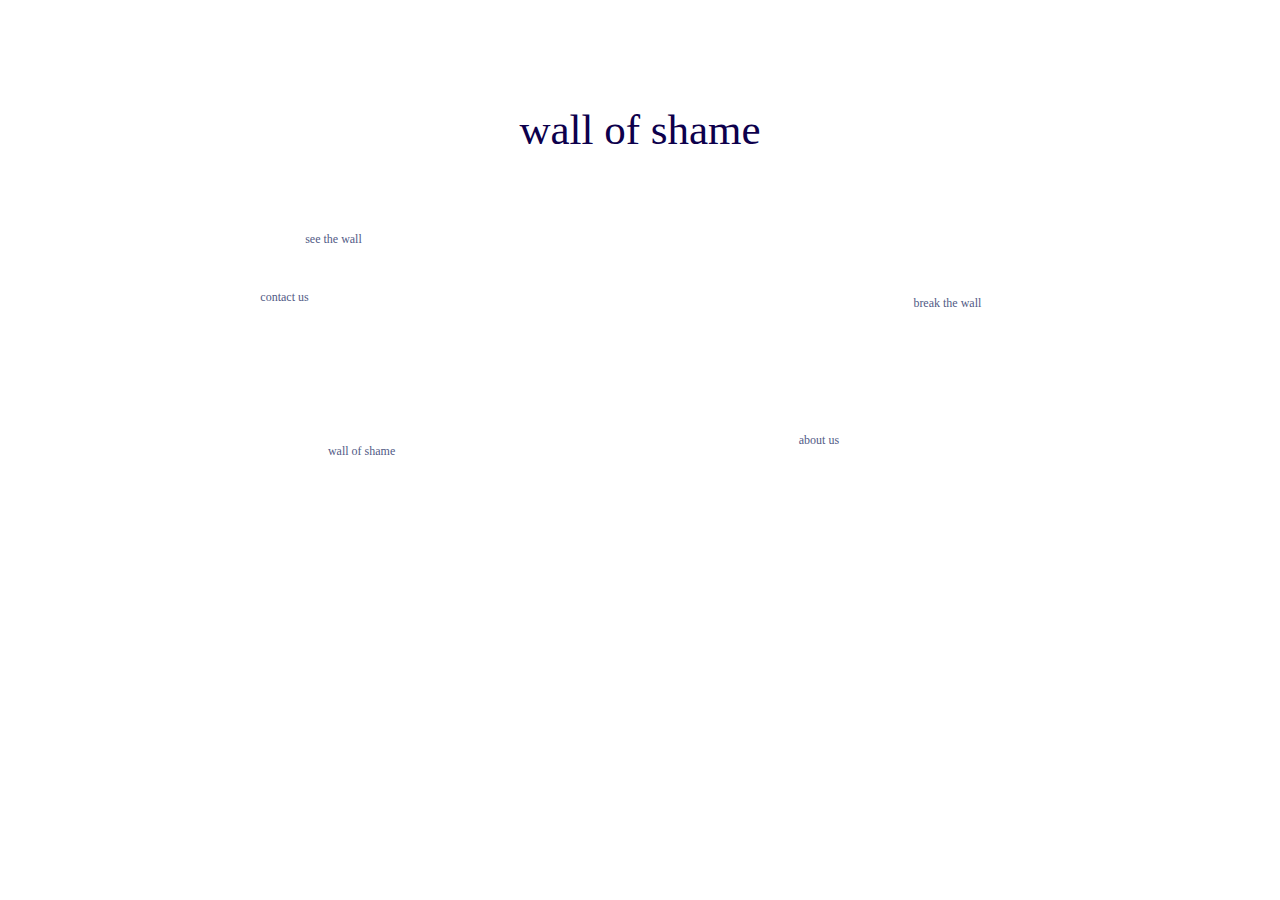
==== app/index.html @ 922c6d22 "updates.." ====
<!DOCTYPE html>
<html>
<head>
    <meta charset="utf-8">
    <meta name="viewport" content="width=device-width,initial-scale=1">
    <link rel="stylesheet" href="./src/css/style.css">
    <link rel="stylesheet" href="./src/css/bootstrap.min.css">
    <script src="https://ajax.googleapis.com/ajax/libs/jquery/3.1.1/jquery.min.js"></script>
    <title>Home Page</title>
</head>

<body class="background">
  <div id="container">
    <div class="page-header">
        <h1>wall of <span>shame</span></h1>
    </div>
    <div id="button" class="SeeTheWall"><div class="see"><span>see the</span> wall</div></div>
    <div id="button" class="contactUs"><div class="contact"><span>contact</span> us</div></div>
    <div id="button" class="wallOfshame"><div class="wall"><span>wall of</span> shame</div></div>
    <div id="button" class="aboutUs"><div class="about"><span>about</span> us</div></div>
    <div id="button" class="breakTheWall"><div class="break"><span>break the</span> wall</div></div>
    <div class="logo"></div>
  </div>
  <script>
        $(document).ready(function() {
      
          $.ajax({
              type: "GET",
              url: "http://nashim.herokuapp.com/getPlotCSV",
              dataType: "text",
              success: function(data) {console.log(data);   }
           });
      });

      function processData(allText) {
          var record_num = 7;  // or however many elements there are in each row
          var allTextLines = allText.split(/\r\n|\n/);
          var entries = allTextLines[0].split(',');
          var lines = [];

          var headings = entries.splice(0,record_num);
          while (entries.length>0) {
              var tarr = [];
              for (var j=0; j<record_num; j++) {
                  tarr.push(headings[j]+":"+entries.shift());
              }
              lines.push(tarr);
          }
         console.log(lines); // alert(lines);
      }

      document.getElementById("button").onclick = function() {
        window.location.href = "wordsOfShame.html";
      };
  </script>
</body>
</html>
---- app/src/css/style.css ----
@font-face {
    font-family: BOD_I;
    src: url("./fonts/BOD_I.TTF");
}
@font-face {
    font-family: BOD_R;
    src: url("./fonts/BOD_R.TTF");
}
@font-face {
    font-family: MEODED-SERIF_OEBOLD;
    src: url("./fonts/MEODED-SERIF_OEBOLD.OTF") format("opentype");
}
@font-face {
    font-family: SABON-LT-ITALIC;
    src: url("./fonts/SABON-LT-ITALIC.TTF");
}
* {
    margin: 0;
    padding: 0;
}
main {
    max-width: 1200px;
}

.allGender {
    background: url('../images/2sex_icon.png') no-repeat;
    width: 39%;
    height: 40px;
    cursor: pointer;
    float: left;
    margin-left: -24%;
}

.splitGender {
    background: url('../images/male-female.png') no-repeat;
    width: 50%;
    height: 40px;
    display: block;
    cursor: pointer;
    position: absolute;
    left: 62px;
}
a.active > .border{
    border-bottom: 1px solid #525B86;
    width: 38px;
    position: absolute;
    top: 105%;
}
a.active > .borderline{
    border-bottom: 1px solid #525B86;
    width: 95%;
    position: absolute;
    top: 105%;
}
.col-xs-1 {
    position: relative;
    left: 44%;
    top: 26px;
}
.background {
    background: url(../images/background.png) no-repeat center center fixed;
    background-size: 100% 100%;
}

#vis {
    width: 940px;
    height: 600px;
    margin-left: auto;
    margin-right: auto;
    padding-top: 3%;
}

footer {
    height: 75px;
}
#toolbar {
    position: relative;
    left:46%;
    float: left;
}

/*
.gender {
    font-size: 25px;
    fill: #F44F2F;
    cursor: default;
    font-family: SABON-LT-ITALIC;
}
*/

.tooltip {
    position: absolute;
    top: 100px;
	left: 100px;
    -moz-border-radius:5px;
    background: #FAC2C0;
	padding: 10px;
	width: 300px;
	font-size: 14px !important;
	z-index: 10;
    direction: rtl;
    font-family: MEODED-SERIF_OEBOLD !important;
}

.tooltip .title {
	font-size: 13px;
}

.tooltip .name {
    font-weight:bold;
    color: #0D004C;
}
.tooltip .definition {
    color: #525B86;
    font-size: 12px !important;
}

.SeeTheWall {
    background: url('../images/seethewall.png') no-repeat;
    width: 6%;
    height: 70px;
    position: relative;
    top: 130px;
    left: 23%;
    float: left;
    cursor: pointer;
    color: #525B86;
}
.see {
    position: relative;
    top: 76%;
    left: 14%;
    font-size: 12px;
    font-family: BOD_I;
}
.see > span {
   font-family: BOD_R;
}
.contactUs {
    background: url('../images/contactUs.png') no-repeat;
    width: 6%;
    height: 70px;
    position: relative;
    top: 250px;
    left: 15%;
    float: left;
    cursor: pointer;
    color: #525B86;
}
.contact {
    position: relative;
    top: -13%;
    left: -11%;
    font-size: 12px;
    font-family: BOD_I;
}
.contact > span {
    font-family: BOD_R;
}
.wallOfshame {
    background: url('../images/wallShame.png') no-repeat;
    width: 6%;
    height: 70px;
    position: relative;
    top: 350px;
    left: 18%;
    float: left;
    cursor: pointer;
    color: #525B86;
}
.wall {
    position: relative;
    top: 64%;
    left: -73%;
    font-size: 12px;
    font-family: BOD_I;
}
.wall > span {
   font-family: BOD_R;
}
.aboutUs {
    background: url('../images/aboutUs.png') no-repeat;
    width: 6%;
    height: 70px;
    position: relative;
    top: 390px;
    left: 42%;
    float: left;
    cursor: pointer;
    color: #525B86;
}
.about {
    position: relative;
    top: -8%;
    left: 40%;
    font-size: 12px;
    font-family: BOD_I;
}
.about > span {
    font-family: BOD_R;
}
.breakTheWall {
    background: url('../images/breakTheWall.png') no-repeat;
    width: 6%;
    height: 70px;
    position: relative;
    top: 215px;
    left: 44%;
    float: left;
    cursor: pointer;
    color: #525B86;
}
.break {
    position: relative;
    top: 45%;
    left: 56%;
    font-size: 12px;
    font-family: BOD_I;
}
.break > span {
    font-family: BOD_R;
}
.wordsOfShame {
    background: url(../images/wallOfShame.png) no-repeat center center fixed;
    background-size: 100% 100%;
}
.logo {
    background: url('../images/homeScreen-logo.png') no-repeat center;
    width: 100%;
    height: 480px;
}
.page-header {
    border-bottom: none !important;
    padding: 0 !important;
    margin: 0 !important;
    text-align: center;
    position: relative;
    top: 105px;
}
.page-header > h1 {
    font-size: 43px;
    color: #0D004C;
    font-weight: normal;
    font-family: BOD_R;
}
.page-header > h1 > span {
   font-family: BOD_I;
}
.col-xs-1 {
    width: 12.333% !important;
}
@media screen and (min-width: 840px) and (max-width: 1080px) {
    .SeeTheWall {
        width: 8%;
        left: 16%;
    }
     .wallOfshame {
        width: 10%;
    }
    .contactUs {
        width: 8%;
    }
    .aboutUs {
        width: 8%;
    }
    .breakTheWall {
        width: 9%;
    }
}
@media screen and (max-width: 840px) {
    .logo {
        background: url('../images/logo-mobile.png') no-repeat center;
    }
    .SeeTheWall {
        width: 16%;
        left: 0;
    }
    .wallOfshame {
        width: 20%;
        left: 0;
    }
    .contactUs {
        width: 14%;
        left: -2%;
    }
    .aboutUs {
        width: 16%;
        left: 10%;
    }
    .breakTheWall {
        width: 19%;
        left: 10%;
    }
    .break {
        top: 63%;
        left: 26%;
    }
    .wall {
        left: -40%;
        top: 85%;
    }

}
@media screen and (min-width: 480px) and (max-width: 1080px) {
    #vis {
        width: 740px;
        height: 400px;
        margin-left: 0;
        margin-right: 0;
    }
    #toolbar {
        top: 250px;
    }
}
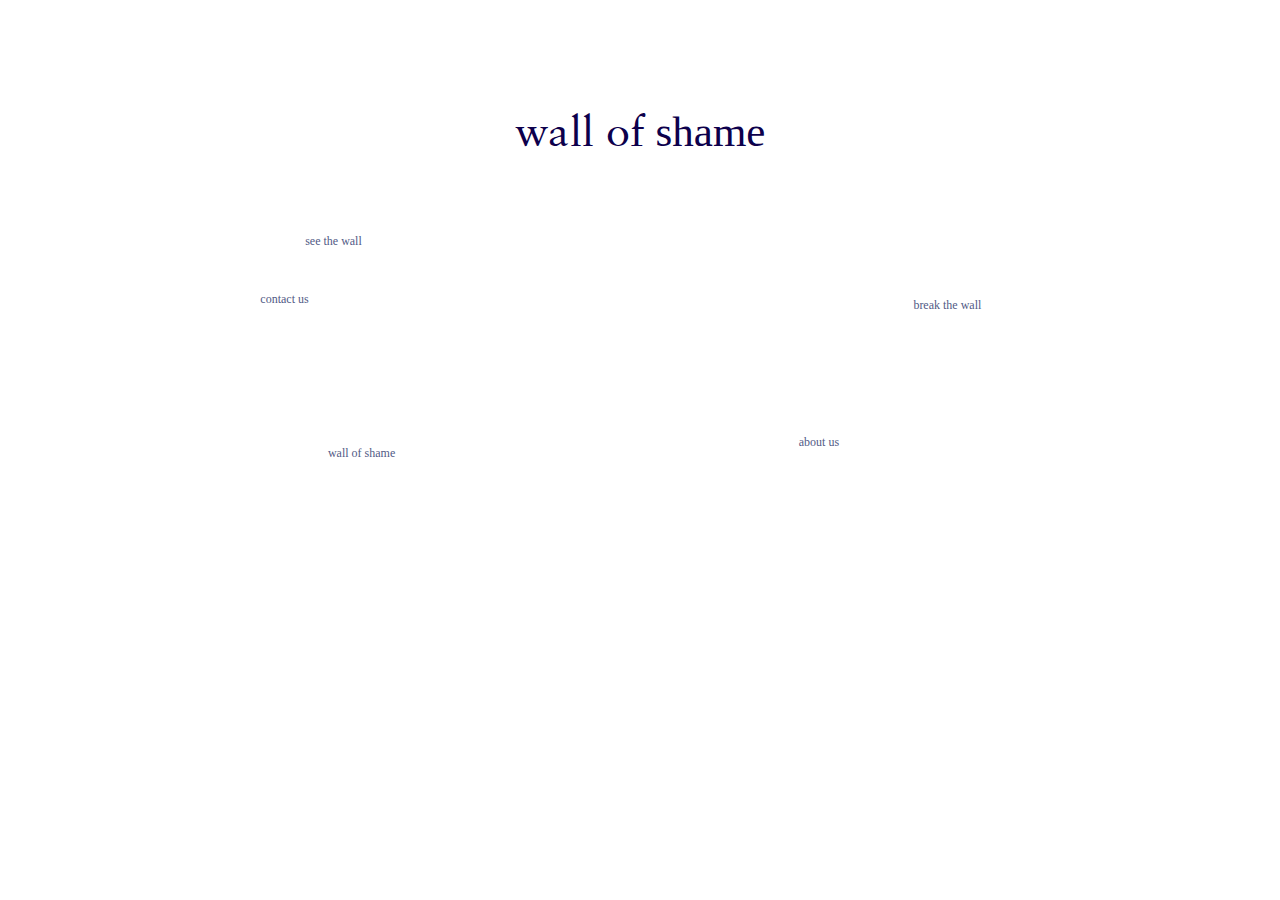
==== commit 6d1a9c90: "Merge remote-tracking branch 'wallOfShame/master'" ====
--- a/app/index.html
+++ b/app/index.html
@@ -3,6 +3,7 @@
 <head>
     <meta charset="utf-8">
     <meta name="viewport" content="width=device-width,initial-scale=1">
+    <link rel="icon" href="favicon.png">
     <link rel="stylesheet" href="./src/css/style.css">
     <link rel="stylesheet" href="./src/css/bootstrap.min.css">
     <script src="https://ajax.googleapis.com/ajax/libs/jquery/3.1.1/jquery.min.js"></script>
@@ -14,43 +15,19 @@
     <div class="page-header">
         <h1>wall of <span>shame</span></h1>
     </div>
-    <div id="button" class="SeeTheWall"><div class="see"><span>see the</span> wall</div></div>
-    <div id="button" class="contactUs"><div class="contact"><span>contact</span> us</div></div>
-    <div id="button" class="wallOfshame"><div class="wall"><span>wall of</span> shame</div></div>
-    <div id="button" class="aboutUs"><div class="about"><span>about</span> us</div></div>
-    <div id="button" class="breakTheWall"><div class="break"><span>break the</span> wall</div></div>
+    <div id="button1" class="SeeTheWall"><div class="see"><a href="wordsOfShame.html"><span>see the</span> wall</a></div></div>
+    <div id="button2" class="contactUs"><div class="contact"><a href="https://chrome.google.com/webstore/detail/pgjbpbddcccaeamdnfbcngigdkhkadjb/publish-accepted"><span>contact</span> us</a></div></div>
+    <div id="button3" class="wallOfshame"><div class="wall"><span>wall of</span> shame</div></div>
+    <div id="button4" class="aboutUs"><div class="about"><span>about</span> us</div></div>
+    <div id="button5" class="breakTheWall"><div class="break"><span>break the</span> wall</div></div>
     <div class="logo"></div>
   </div>
-  <script>
-        $(document).ready(function() {
-      
-          $.ajax({
-              type: "GET",
-              url: "http://nashim.herokuapp.com/getPlotCSV",
-              dataType: "text",
-              success: function(data) {console.log(data);   }
-           });
-      });
-
-      function processData(allText) {
-          var record_num = 7;  // or however many elements there are in each row
-          var allTextLines = allText.split(/\r\n|\n/);
-          var entries = allTextLines[0].split(',');
-          var lines = [];
-
-          var headings = entries.splice(0,record_num);
-          while (entries.length>0) {
-              var tarr = [];
-              for (var j=0; j<record_num; j++) {
-                  tarr.push(headings[j]+":"+entries.shift());
-              }
-              lines.push(tarr);
-          }
-         console.log(lines); // alert(lines);
-      }
-
-      document.getElementById("button").onclick = function() {
+    <script>
+      document.getElementById("button1").onclick = function() {
         window.location.href = "wordsOfShame.html";
+      };
+      document.getElementById("button2").onclick = function() {
+        window.location.href = "https://chrome.google.com/webstore/detail/pgjbpbddcccaeamdnfbcngigdkhkadjb/publish-accepted";
       };
   </script>
 </body>
--- a/app/src/css/style.css
+++ b/app/src/css/style.css
@@ -13,13 +13,19 @@
 @font-face {
     font-family: SABON-LT-ITALIC;
     src: url("./fonts/SABON-LT-ITALIC.TTF");
+}
+@font-face {
+    font-family: SABON-LT-ROMAN;
+    src: url("./fonts/SABON-LT-ROMAN.TTF");
 }
 * {
     margin: 0;
     padding: 0;
 }
-main {
-    max-width: 1200px;
+
+#container a {
+       color: #525B86;
+       text-decoration: none;
 }
 
 .allGender {
@@ -48,7 +54,7 @@
 }
 a.active > .borderline{
     border-bottom: 1px solid #525B86;
-    width: 95%;
+    width: 67px;
     position: absolute;
     top: 105%;
 }
@@ -241,10 +247,10 @@
     font-size: 43px;
     color: #0D004C;
     font-weight: normal;
-    font-family: BOD_R;
+    font-family: SABON-LT-ROMAN;
 }
 .page-header > h1 > span {
-   font-family: BOD_I;
+   font-family: SABON-LT-ITALIC;
 }
 .col-xs-1 {
     width: 12.333% !important;
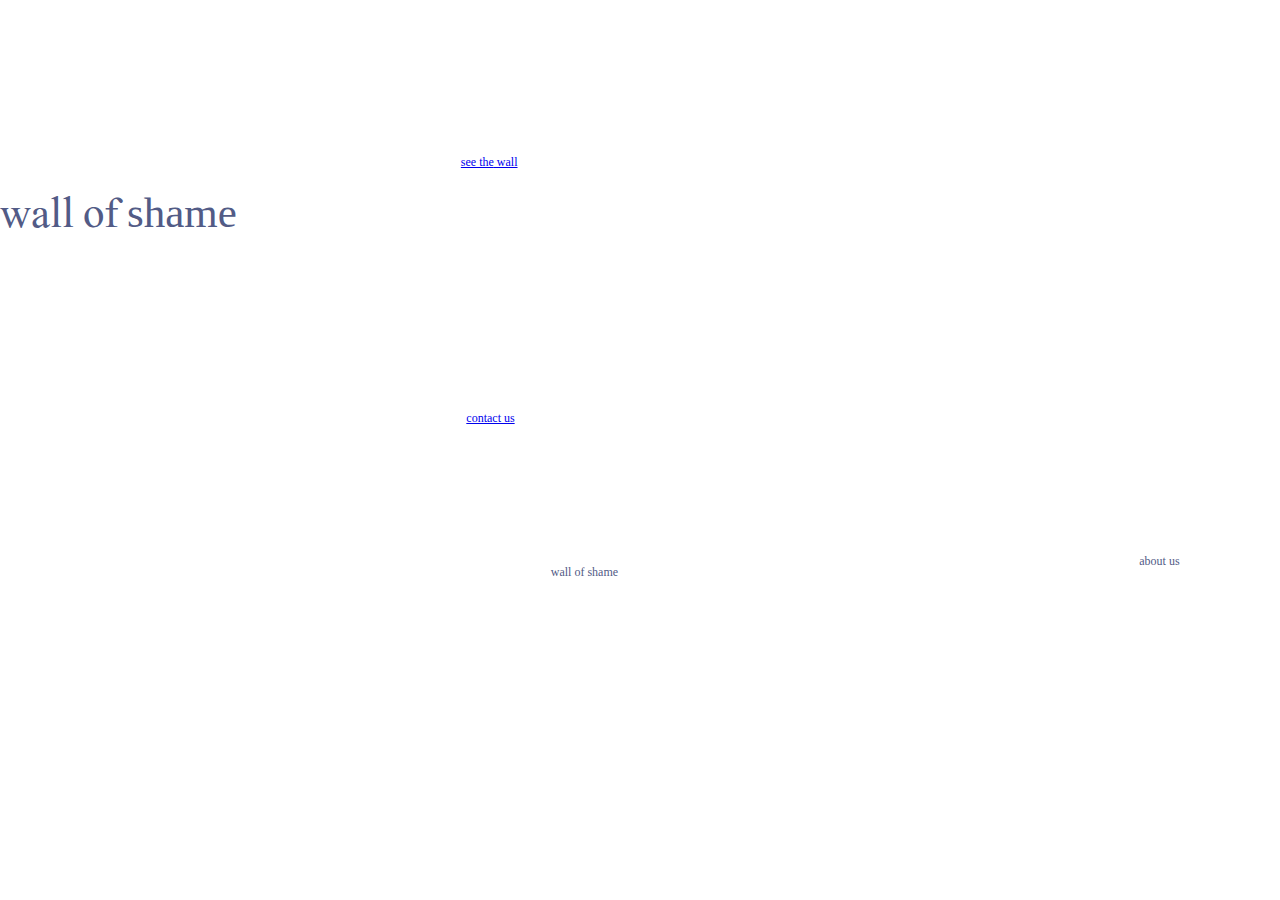
==== commit 8e59d379: "Merge remote-tracking branch 'wallOfShame/master'" ====
--- a/app/index.html
+++ b/app/index.html
@@ -11,17 +11,19 @@
 </head>
 
 <body class="background">
-  <div id="container">
-    <div class="page-header">
-        <h1>wall of <span>shame</span></h1>
+    <div id="page">
+      <main>
+        <div class="page-header">
+            <h1>wall of <span>shame</span></h1>
+        </div>
+        <div id="button1" class="SeeTheWall"><div class="see"><a href="wordsOfShame.html"><span>see the</span> wall</a></div></div>
+        <div id="button2" class="contactUs"><div class="contact"><a href="https://chrome.google.com/webstore/detail/pgjbpbddcccaeamdnfbcngigdkhkadjb/publish-accepted"><span>contact</span> us</a></div></div>
+        <div id="button3" class="wallOfshame"><div class="wall"><span>wall of</span> shame</div></div>
+        <div id="button4" class="aboutUs"><div class="about"><span>about</span> us</div></div>
+        <div id="button5" class="breakTheWall"><div class="break"><span>break the</span> wall</div></div>
+        <div class="logo"></div>
+      </main>
     </div>
-    <div id="button1" class="SeeTheWall"><div class="see"><a href="wordsOfShame.html"><span>see the</span> wall</a></div></div>
-    <div id="button2" class="contactUs"><div class="contact"><a href="https://chrome.google.com/webstore/detail/pgjbpbddcccaeamdnfbcngigdkhkadjb/publish-accepted"><span>contact</span> us</a></div></div>
-    <div id="button3" class="wallOfshame"><div class="wall"><span>wall of</span> shame</div></div>
-    <div id="button4" class="aboutUs"><div class="about"><span>about</span> us</div></div>
-    <div id="button5" class="breakTheWall"><div class="break"><span>break the</span> wall</div></div>
-    <div class="logo"></div>
-  </div>
     <script>
       document.getElementById("button1").onclick = function() {
         window.location.href = "wordsOfShame.html";
--- a/app/src/css/style.css
+++ b/app/src/css/style.css
@@ -17,15 +17,31 @@
 @font-face {
     font-family: SABON-LT-ROMAN;
     src: url("./fonts/SABON-LT-ROMAN.TTF");
+}
+@font-face {
+    font-family: MEODED-SERIF_OEREGULAR;
+    src: url("./fonts/MEODED-SERIF_OEREGULAR.OTF");
 }
 * {
     margin: 0;
     padding: 0;
 }
-
+html, body {
+    height: 100%;
+}
+main {
+    position: relative;
+    top: 155px;
+}
+#page {
+    width: 1600px;
+    margin-right: auto;
+    margin-left: auto;
+    min-height: 100%;
+}
 #container a {
-       color: #525B86;
-       text-decoration: none;
+    color: #525B86;
+    text-decoration: none;
 }
 
 .allGender {
@@ -34,26 +50,25 @@
     height: 40px;
     cursor: pointer;
     float: left;
-    margin-left: -24%;
 }
 
 .splitGender {
     background: url('../images/male-female.png') no-repeat;
-    width: 50%;
+    width: 55%;
     height: 40px;
     display: block;
     cursor: pointer;
     position: absolute;
-    left: 62px;
+    left: 154px;
 }
 a.active > .border{
-    border-bottom: 1px solid #525B86;
-    width: 38px;
-    position: absolute;
-    top: 105%;
+    border-bottom: 3px solid #525B86;
+    width: 34px;
+    position: absolute;
+    top: 119%;
 }
 a.active > .borderline{
-    border-bottom: 1px solid #525B86;
+    border-bottom: 3px solid #525B86;
     width: 67px;
     position: absolute;
     top: 105%;
@@ -78,13 +93,27 @@
 
 footer {
     height: 75px;
+    position: relative;
+    clear: both;
+    max-width: 1600px;
+    width: 100%;
+    margin: 0 auto;
+    top: 200px;
 }
 #toolbar {
     position: relative;
-    left:46%;
-    float: left;
-}
-
+    float: left;
+}
+.footer_right {
+    float: right;
+    font-family: MEODED-SERIF_OEREGULAR;
+    color: #525b86;
+}
+.footer_right p {
+    margin: 0;
+    padding: 0;
+    font-size: 16px;
+}
 /*
 .gender {
     font-size: 25px;
@@ -121,16 +150,14 @@
     font-size: 12px !important;
 }
 
-.SeeTheWall {
-    background: url('../images/seethewall.png') no-repeat;
-    width: 6%;
-    height: 70px;
-    position: relative;
-    top: 130px;
-    left: 23%;
-    float: left;
-    cursor: pointer;
-    color: #525B86;
+.arrow {
+    background: url('../images/arrow.png') no-repeat;
+    width: 4%;
+    height: 74px;
+    position: relative;
+    float: left;
+    top: -200px;
+    cursor: pointer;
 }
 .see {
     position: relative;
@@ -239,21 +266,51 @@
     border-bottom: none !important;
     padding: 0 !important;
     margin: 0 !important;
-    text-align: center;
-    position: relative;
-    top: 105px;
+    position: relative;
+    top: 33px;
+    float: left;
 }
 .page-header > h1 {
     font-size: 43px;
-    color: #0D004C;
+    color: #525b86;
     font-weight: normal;
-    font-family: SABON-LT-ROMAN;
+    font-family: MEODED-SERIF_OEREGULAR;
 }
 .page-header > h1 > span {
    font-family: SABON-LT-ITALIC;
 }
 .col-xs-1 {
     width: 12.333% !important;
+}
+
+/* Drop shadow for each rect element */
+.shadow {
+    -webkit-filter: drop-shadow( 8px 9px 0px #0D004C);
+            filter: drop-shadow( 8px 9px 0px #0D004C);
+}
+.text {
+    direction: rtl;
+    width: 26%;
+    position: absolute;
+    top: 0;
+    right: 0;
+    font-family: MEODED-SERIF_OEREGULAR;
+    font-size: 18px;
+}
+.text h2 {
+    color: #0D004C;
+    font-size: 3em;
+    font-weight: bold;
+}
+.text p {
+    color: #0D004C;
+}
+.text p span {
+    color: #525b86;
+}
+.word {
+    width: 20xp;
+    text-align: center;
 }
 @media screen and (min-width: 840px) and (max-width: 1080px) {
     .SeeTheWall {
@@ -268,34 +325,39 @@
     }
     .aboutUs {
         width: 8%;
+        left: 35%;
     }
     .breakTheWall {
         width: 9%;
+        left: 27%;
+        top: 155px;
+    }
+    main{
+        left: -3%;
     }
 }
 @media screen and (max-width: 840px) {
     .logo {
-        background: url('../images/logo-mobile.png') no-repeat center;
+        background: url('../images/logo-mobile.png') no-repeat 28% 52%;
     }
     .SeeTheWall {
         width: 16%;
         left: 0;
     }
     .wallOfshame {
-        width: 20%;
-        left: 0;
+        left: -100px;
     }
     .contactUs {
         width: 14%;
         left: -2%;
     }
     .aboutUs {
-        width: 16%;
+        width: 10%;
         left: 10%;
     }
     .breakTheWall {
-        width: 19%;
-        left: 10%;
+        width: 13%;
+        left: -2%;
     }
     .break {
         top: 63%;
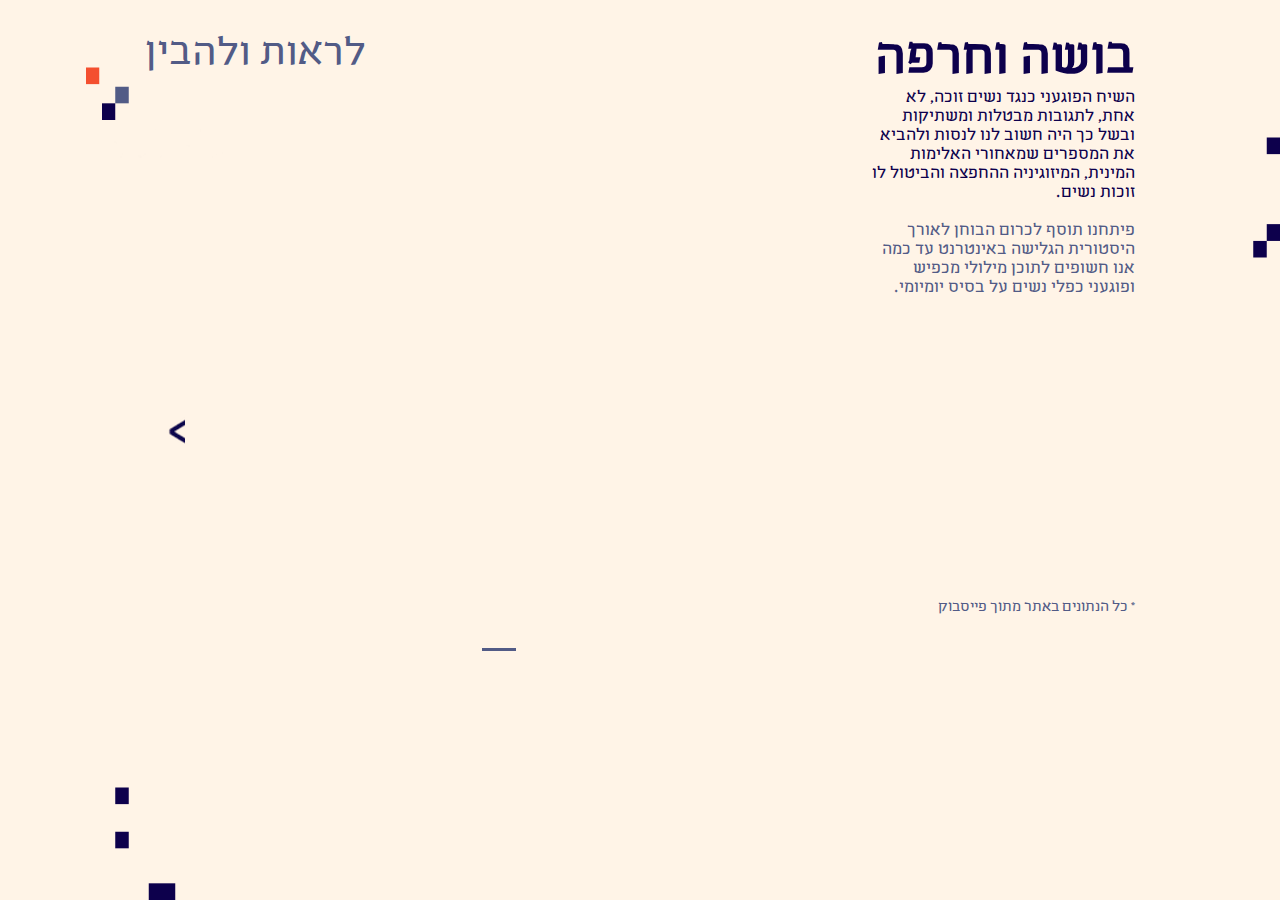
==== commit 14809db4: "2 more pages from the design and grid layout" ====
--- a/app/index.html
+++ b/app/index.html
@@ -1,36 +1,43 @@
 <!DOCTYPE html>
-<html>
+<html lang="he">
 <head>
-    <meta charset="utf-8">
-    <meta name="viewport" content="width=device-width,initial-scale=1">
-    <link rel="icon" href="favicon.png">
-    <link rel="stylesheet" href="./src/css/style.css">
-    <link rel="stylesheet" href="./src/css/bootstrap.min.css">
-    <script src="https://ajax.googleapis.com/ajax/libs/jquery/3.1.1/jquery.min.js"></script>
-    <title>Home Page</title>
+  <meta charset="UTF-8"/>
+  <title>Wall Of Shame</title>
+  <meta http-equiv="content-type" content="text/html; charset=utf-8" />
+  <meta name="viewport" content="width=device-width,initial-scale=1">
+  <link rel="icon" href="favicon.png">
+  <link rel="stylesheet" href="./src/css/style.css">
+  <link rel="stylesheet" href="./src/css/bootstrap.min.css">
 </head>
-
-<body class="background">
-    <div id="page">
-      <main>
-        <div class="page-header">
-            <h1>wall of <span>shame</span></h1>
-        </div>
-        <div id="button1" class="SeeTheWall"><div class="see"><a href="wordsOfShame.html"><span>see the</span> wall</a></div></div>
-        <div id="button2" class="contactUs"><div class="contact"><a href="https://chrome.google.com/webstore/detail/pgjbpbddcccaeamdnfbcngigdkhkadjb/publish-accepted"><span>contact</span> us</a></div></div>
-        <div id="button3" class="wallOfshame"><div class="wall"><span>wall of</span> shame</div></div>
-        <div id="button4" class="aboutUs"><div class="about"><span>about</span> us</div></div>
-        <div id="button5" class="breakTheWall"><div class="break"><span>break the</span> wall</div></div>
-        <div class="logo"></div>
-      </main>
+<body class="wordsOfShame">
+      <div id="page">
+          <main>
+            <div class="page-header">
+                <h1>לראות ולהבין</h1>
+            </div>
+            <div id="vis"></div>
+            <section class="text">
+                <h2>בושה וחרפה</h2>
+                    <p>השיח הפוגעני כנגד נשים זוכה, לא אחת, לתגובות מבטלות ומשתיקות ובשל כך היה חשוב לנו לנסות ולהביא את המספרים שמאחורי האלימות המינית, המיזוגיניה ההחפצה והביטול לו זוכות נשים.<br><br>
+                    <span>פיתחנו תוסף לכרום הבוחן לאורך היסטורית הגלישה באינטרנט עד כמה אנו חשופים לתוכן מילולי מכפיש ופוגעני כפלי נשים על בסיס יומיומי.</span></p>
+            </section>
+            <div id="button1" class="arrow"><a href="wordsOfShame.html"></a></div>
+          </main>
+          <footer>
+            <div id="toolbar">
+                <a href="#" id="all" class="button allGender active"><div class="border"></div></a>
+                <a href="#" id="splitGender" class="button splitGender"><div class="borderline"></div></a>
+            </div>
+            <div class="footer_right"><p>כל הנתונים באתר מתוך פייסבוק *</p></div>
+          </footer>
     </div>
+    <script src="src/lib/d3.js"></script>
+    <script src="src/js/tooltip.js"></script>
+    <script src="src/js/wordsChart.js"></script>
     <script>
       document.getElementById("button1").onclick = function() {
-        window.location.href = "wordsOfShame.html";
+        window.location.href = "breakTheWall.html";
       };
-      document.getElementById("button2").onclick = function() {
-        window.location.href = "https://chrome.google.com/webstore/detail/pgjbpbddcccaeamdnfbcngigdkhkadjb/publish-accepted";
-      };
-  </script>
+    </script>
 </body>
 </html>
--- a/app/src/css/style.css
+++ b/app/src/css/style.css
@@ -31,10 +31,9 @@
 }
 main {
     position: relative;
-    top: 155px;
 }
 #page {
-    width: 1600px;
+    width: 990px;
     margin-right: auto;
     margin-left: auto;
     min-height: 100%;
@@ -46,20 +45,20 @@
 
 .allGender {
     background: url('../images/2sex_icon.png') no-repeat;
-    width: 39%;
+    width: 5%;
     height: 40px;
     cursor: pointer;
     float: left;
+    position: relative;
 }
 
 .splitGender {
     background: url('../images/male-female.png') no-repeat;
-    width: 55%;
+    width: 9%;
     height: 40px;
-    display: block;
     cursor: pointer;
     position: absolute;
-    left: 154px;
+    left: 15%;
 }
 a.active > .border{
     border-bottom: 3px solid #525B86;
@@ -73,11 +72,13 @@
     position: absolute;
     top: 105%;
 }
+/*
 .col-xs-1 {
     position: relative;
     left: 44%;
     top: 26px;
 }
+*/
 .background {
     background: url(../images/background.png) no-repeat center center fixed;
     background-size: 100% 100%;
@@ -86,23 +87,19 @@
 #vis {
     width: 940px;
     height: 600px;
-    margin-left: auto;
-    margin-right: auto;
-    padding-top: 3%;
 }
 
 footer {
     height: 75px;
     position: relative;
-    clear: both;
-    max-width: 1600px;
+    max-width: 990px;
     width: 100%;
     margin: 0 auto;
-    top: 200px;
+
 }
 #toolbar {
     position: relative;
-    float: left;
+    left: 30%;
 }
 .footer_right {
     float: right;
@@ -159,6 +156,7 @@
     top: -200px;
     cursor: pointer;
 }
+/*
 .see {
     position: relative;
     top: 76%;
@@ -190,6 +188,7 @@
 .contact > span {
     font-family: BOD_R;
 }
+*/
 .wallOfshame {
     background: url('../images/wallShame.png') no-repeat;
     width: 6%;
@@ -201,6 +200,7 @@
     cursor: pointer;
     color: #525B86;
 }
+/*
 .wall {
     position: relative;
     top: 64%;
@@ -232,6 +232,8 @@
 .about > span {
     font-family: BOD_R;
 }
+*/
+/*
 .breakTheWall {
     background: url('../images/breakTheWall.png') no-repeat;
     width: 6%;
@@ -253,6 +255,7 @@
 .break > span {
     font-family: BOD_R;
 }
+*/
 .wordsOfShame {
     background: url(../images/wallOfShame.png) no-repeat center center fixed;
     background-size: 100% 100%;
@@ -279,9 +282,11 @@
 .page-header > h1 > span {
    font-family: SABON-LT-ITALIC;
 }
+/*
 .col-xs-1 {
     width: 12.333% !important;
 }
+*/
 
 /* Drop shadow for each rect element */
 .shadow {
@@ -290,9 +295,9 @@
 }
 .text {
     direction: rtl;
-    width: 26%;
+    width: 27%;
     position: absolute;
-    top: 0;
+    top: 33px;
     right: 0;
     font-family: MEODED-SERIF_OEREGULAR;
     font-size: 18px;
@@ -312,13 +317,21 @@
     width: 20xp;
     text-align: center;
 }
+#svg {
+    position: relative;
+    top: -80px;
+    right: 110px;
+}
 @media screen and (min-width: 840px) and (max-width: 1080px) {
+/*
     .SeeTheWall {
         width: 8%;
         left: 16%;
     }
+*/
      .wallOfshame {
         width: 10%;
+/*
     }
     .contactUs {
         width: 8%;
@@ -331,6 +344,7 @@
         width: 9%;
         left: 27%;
         top: 155px;
+*/
     }
     main{
         left: -3%;
@@ -340,13 +354,16 @@
     .logo {
         background: url('../images/logo-mobile.png') no-repeat 28% 52%;
     }
+/*
     .SeeTheWall {
         width: 16%;
         left: 0;
     }
+*/
     .wallOfshame {
         left: -100px;
     }
+/*
     .contactUs {
         width: 14%;
         left: -2%;
@@ -363,6 +380,7 @@
         top: 63%;
         left: 26%;
     }
+*/
     .wall {
         left: -40%;
         top: 85%;
@@ -380,3 +398,11 @@
         top: 250px;
     }
 }
+
+
+/* break the wall page */
+#grid svg {
+    position: relative;
+    top: 70px;
+    left: 8%;
+}
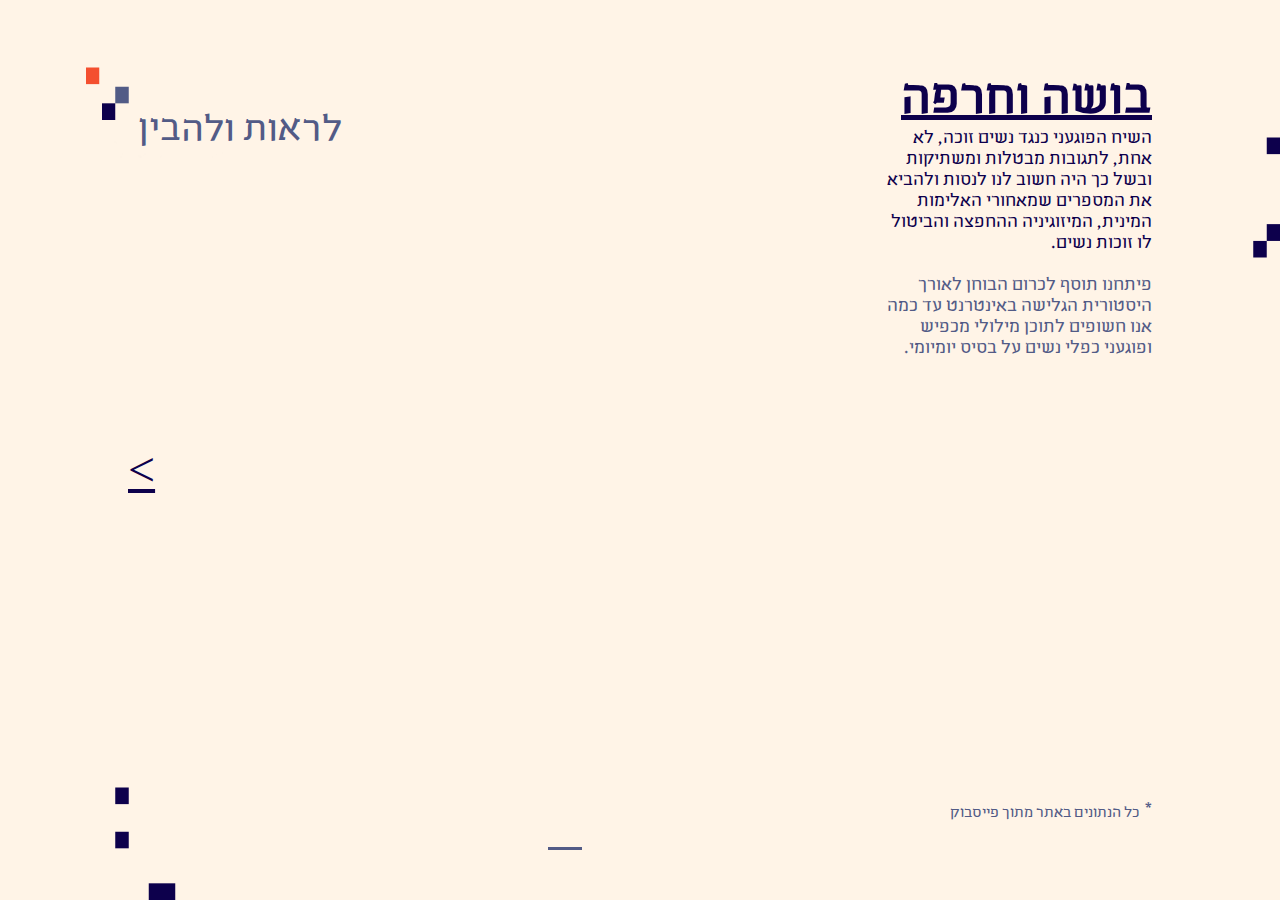
==== commit 843c1305: "Merge remote-tracking branch 'wallOfShame/master'" ====
--- a/app/index.html
+++ b/app/index.html
@@ -11,24 +11,24 @@
 </head>
 <body class="wordsOfShame">
       <div id="page">
+          <div class="page-header">
+            <h1>לראות ולהבין</h1>
+          </div>
           <main>
-            <div class="page-header">
-                <h1>לראות ולהבין</h1>
-            </div>
             <div id="vis"></div>
             <section class="text">
-                <h2>בושה וחרפה</h2>
+                <a href="index.html">בושה וחרפה</a>
                     <p>השיח הפוגעני כנגד נשים זוכה, לא אחת, לתגובות מבטלות ומשתיקות ובשל כך היה חשוב לנו לנסות ולהביא את המספרים שמאחורי האלימות המינית, המיזוגיניה ההחפצה והביטול לו זוכות נשים.<br><br>
                     <span>פיתחנו תוסף לכרום הבוחן לאורך היסטורית הגלישה באינטרנט עד כמה אנו חשופים לתוכן מילולי מכפיש ופוגעני כפלי נשים על בסיס יומיומי.</span></p>
             </section>
-            <div id="button1" class="arrow"><a href="wordsOfShame.html"></a></div>
+            <div id="button1" class="arrow"><a href="breakTheWall.html">&#60;</a></div>
           </main>
           <footer>
             <div id="toolbar">
                 <a href="#" id="all" class="button allGender active"><div class="border"></div></a>
                 <a href="#" id="splitGender" class="button splitGender"><div class="borderline"></div></a>
             </div>
-            <div class="footer_right"><p>כל הנתונים באתר מתוך פייסבוק *</p></div>
+            <div class="footer_right"><p>כל הנתונים באתר מתוך פייסבוק<span> *</span></p></div>
           </footer>
     </div>
     <script src="src/lib/d3.js"></script>
--- a/app/src/css/style.css
+++ b/app/src/css/style.css
@@ -31,9 +31,11 @@
 }
 main {
     position: relative;
+    float: left;
+    width: 100%;
 }
 #page {
-    width: 990px;
+    width: 80%;
     margin-right: auto;
     margin-left: auto;
     min-height: 100%;
@@ -72,13 +74,6 @@
     position: absolute;
     top: 105%;
 }
-/*
-.col-xs-1 {
-    position: relative;
-    left: 44%;
-    top: 26px;
-}
-*/
 .background {
     background: url(../images/background.png) no-repeat center center fixed;
     background-size: 100% 100%;
@@ -87,19 +82,21 @@
 #vis {
     width: 940px;
     height: 600px;
+    margin-left: auto;
+    margin-right: auto;
 }
 
 footer {
     height: 75px;
     position: relative;
-    max-width: 990px;
+    float: left;
     width: 100%;
-    margin: 0 auto;
+    margin: 10% auto 0 auto;
 
 }
 #toolbar {
     position: relative;
-    left: 30%;
+    left: 41%;
 }
 .footer_right {
     float: right;
@@ -110,6 +107,9 @@
     margin: 0;
     padding: 0;
     font-size: 16px;
+}
+.footer_right p span {
+    font-size: 26px;
 }
 /*
 .gender {
@@ -125,15 +125,25 @@
     top: 100px;
 	left: 100px;
     -moz-border-radius:5px;
-    background: #FAC2C0;
 	padding: 10px;
+    background: #fff4e7;
 	width: 300px;
 	font-size: 14px !important;
 	z-index: 10;
     direction: rtl;
     font-family: MEODED-SERIF_OEBOLD !important;
-}
-
+    box-shadow:  8px 9px 0px #0D004C;
+    border:  2px solid #525B86;
+    padding-right: 20px;
+}
+.arrowTooltip {
+    background: url('../images/highlighting.png');
+    width: 40px;
+    height: 40px;
+    position: absolute;
+    top: -10px;
+    right: -11px;
+}
 .tooltip .title {
 	font-size: 13px;
 }
@@ -142,19 +152,28 @@
     font-weight:bold;
     color: #0D004C;
 }
+.tooltip .value {
+    font-size: 16px;
+    color: #0D004C;
+}
 .tooltip .definition {
     color: #525B86;
     font-size: 12px !important;
 }
 
 .arrow {
-    background: url('../images/arrow.png') no-repeat;
-    width: 4%;
-    height: 74px;
-    position: relative;
-    float: left;
+    position: relative;
     top: -200px;
     cursor: pointer;
+    font-size: 48px;
+    float: left;
+}
+.arrow a {
+    color: #0D004C;
+}
+.arrow a:hover {
+    text-decoration: none;
+    color: #F44F2F;
 }
 /*
 .see {
@@ -270,11 +289,12 @@
     padding: 0 !important;
     margin: 0 !important;
     position: relative;
-    top: 33px;
+    top: 111px;
+    left: 10px;
     float: left;
 }
 .page-header > h1 {
-    font-size: 43px;
+    font-size: 40px;
     color: #525b86;
     font-weight: normal;
     font-family: MEODED-SERIF_OEREGULAR;
@@ -300,15 +320,23 @@
     top: 33px;
     right: 0;
     font-family: MEODED-SERIF_OEREGULAR;
-    font-size: 18px;
-}
-.text h2 {
-    color: #0D004C;
-    font-size: 3em;
+    font-size: 19px;
+
+}
+.text a {
+    color: #0D004C;
+    font-size: 52px;
     font-weight: bold;
 }
+
+.text a:hover {
+    text-decoration: none;
+    color: #0D004C;
+}
+
 .text p {
     color: #0D004C;
+    line-height: 21px;
 }
 .text p span {
     color: #525b86;
@@ -319,8 +347,8 @@
 }
 #svg {
     position: relative;
-    top: -80px;
-    right: 110px;
+    top: 0px;
+    right: 0px;
 }
 @media screen and (min-width: 840px) and (max-width: 1080px) {
 /*
@@ -406,3 +434,7 @@
     top: 70px;
     left: 8%;
 }
+#grid {
+    position: relative;
+    top: 110px;
+}
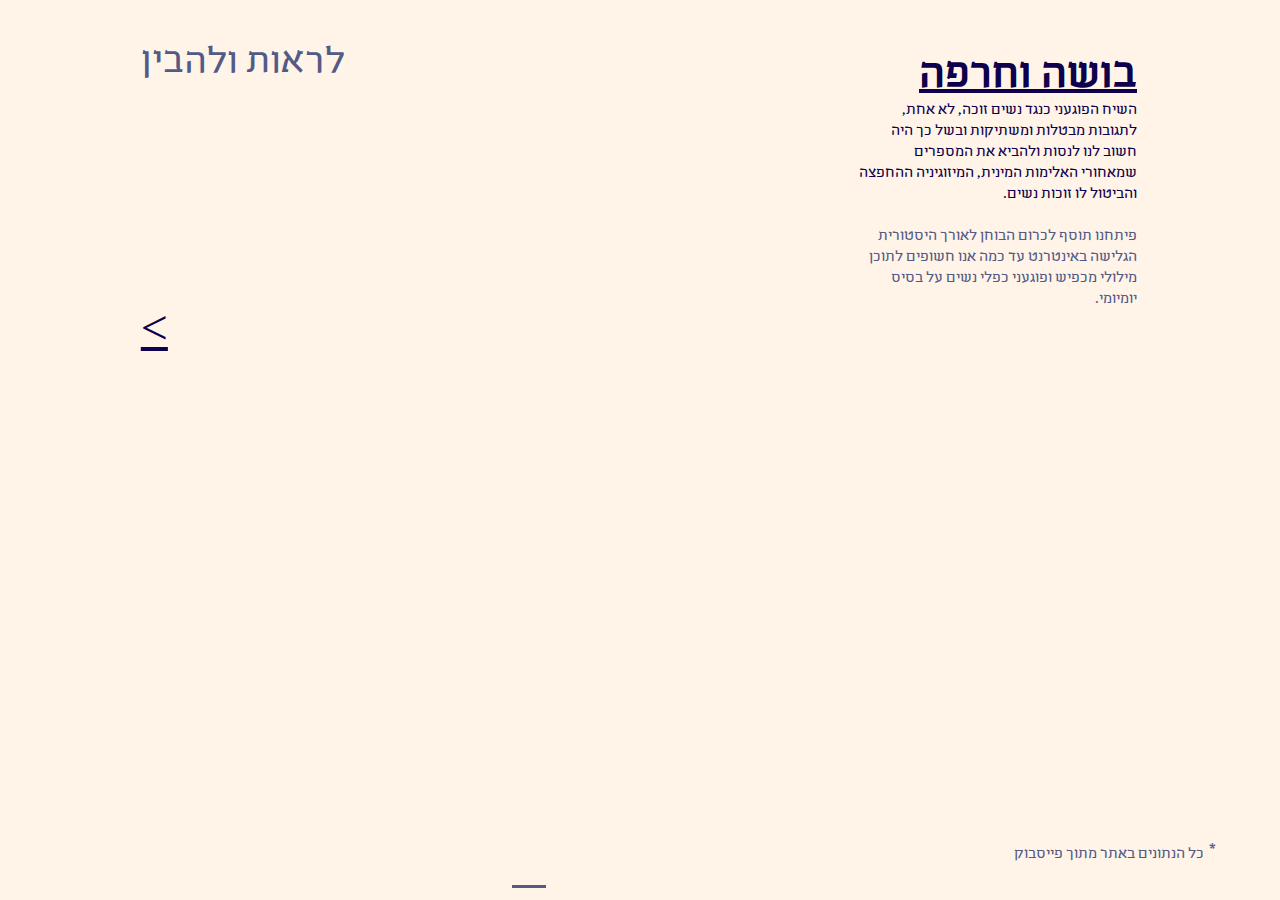
==== commit 79ad55cb: "remove comments and css" ====
--- a/app/index.html
+++ b/app/index.html
@@ -3,41 +3,38 @@
 <head>
   <meta charset="UTF-8"/>
   <title>Wall Of Shame</title>
-  <meta http-equiv="content-type" content="text/html; charset=utf-8" />
+  <meta http-equiv="content-type" content="text/html; charset=utf-8"/>
   <meta name="viewport" content="width=device-width,initial-scale=1">
   <link rel="icon" href="favicon.png">
   <link rel="stylesheet" href="./src/css/style.css">
   <link rel="stylesheet" href="./src/css/bootstrap.min.css">
 </head>
-<body class="wordsOfShame">
-      <div id="page">
-          <div class="page-header">
-            <h1>לראות ולהבין</h1>
-          </div>
-          <main>
-            <div id="vis"></div>
-            <section class="text">
-                <a href="index.html">בושה וחרפה</a>
-                    <p>השיח הפוגעני כנגד נשים זוכה, לא אחת, לתגובות מבטלות ומשתיקות ובשל כך היה חשוב לנו לנסות ולהביא את המספרים שמאחורי האלימות המינית, המיזוגיניה ההחפצה והביטול לו זוכות נשים.<br><br>
-                    <span>פיתחנו תוסף לכרום הבוחן לאורך היסטורית הגלישה באינטרנט עד כמה אנו חשופים לתוכן מילולי מכפיש ופוגעני כפלי נשים על בסיס יומיומי.</span></p>
-            </section>
-            <div id="button1" class="arrow"><a href="breakTheWall.html">&#60;</a></div>
-          </main>
-          <footer>
-            <div id="toolbar">
+<body class="background">
+    <div id="page">
+      <header class="page-header">
+        <h1>לראות ולהבין</h1>
+      </header>
+      <main>
+        <div id="vis"></div>
+        <section class="text">
+            <a href="index.html">בושה וחרפה</a>
+            <p>השיח הפוגעני כנגד נשים זוכה, לא אחת, לתגובות מבטלות ומשתיקות ובשל כך היה חשוב לנו לנסות ולהביא את המספרים שמאחורי האלימות המינית, המיזוגיניה ההחפצה והביטול לו זוכות נשים.<br><br>
+            <span>פיתחנו תוסף לכרום הבוחן לאורך היסטורית הגלישה באינטרנט עד כמה אנו חשופים לתוכן מילולי מכפיש ופוגעני כפלי נשים על בסיס יומיומי.</span></p>
+        </section>
+        <div id="button1" class="arrow"><a href="breakTheWall.html">&#60;</a></div>
+      </main>
+      <footer class="footer">
+        <div id="toolbar" class="container">
+            <div class="footer_left">
                 <a href="#" id="all" class="button allGender active"><div class="border"></div></a>
                 <a href="#" id="splitGender" class="button splitGender"><div class="borderline"></div></a>
             </div>
             <div class="footer_right"><p>כל הנתונים באתר מתוך פייסבוק<span> *</span></p></div>
-          </footer>
+        </div>
+      </footer>
     </div>
     <script src="src/lib/d3.js"></script>
     <script src="src/js/tooltip.js"></script>
     <script src="src/js/wordsChart.js"></script>
-    <script>
-      document.getElementById("button1").onclick = function() {
-        window.location.href = "breakTheWall.html";
-      };
-    </script>
 </body>
 </html>
--- a/app/src/css/style.css
+++ b/app/src/css/style.css
@@ -1,11 +1,3 @@
-@font-face {
-    font-family: BOD_I;
-    src: url("./fonts/BOD_I.TTF");
-}
-@font-face {
-    font-family: BOD_R;
-    src: url("./fonts/BOD_R.TTF");
-}
 @font-face {
     font-family: MEODED-SERIF_OEBOLD;
     src: url("./fonts/MEODED-SERIF_OEBOLD.OTF") format("opentype");
@@ -15,10 +7,6 @@
     src: url("./fonts/SABON-LT-ITALIC.TTF");
 }
 @font-face {
-    font-family: SABON-LT-ROMAN;
-    src: url("./fonts/SABON-LT-ROMAN.TTF");
-}
-@font-face {
     font-family: MEODED-SERIF_OEREGULAR;
     src: url("./fonts/MEODED-SERIF_OEREGULAR.OTF");
 }
@@ -31,11 +19,10 @@
 }
 main {
     position: relative;
-    float: left;
     width: 100%;
 }
 #page {
-    width: 80%;
+    max-width: 100%;
     margin-right: auto;
     margin-left: auto;
     min-height: 100%;
@@ -44,29 +31,26 @@
     color: #525B86;
     text-decoration: none;
 }
-
 .allGender {
     background: url('../images/2sex_icon.png') no-repeat;
-    width: 5%;
+    width: 42px;
     height: 40px;
     cursor: pointer;
     float: left;
-    position: relative;
-}
-
+}
 .splitGender {
     background: url('../images/male-female.png') no-repeat;
-    width: 9%;
+    width: 67px;
     height: 40px;
     cursor: pointer;
-    position: absolute;
-    left: 15%;
-}
-a.active > .border{
+    float: right;
+    display: block;
+}
+a.active > .border {
     border-bottom: 3px solid #525B86;
     width: 34px;
     position: absolute;
-    top: 119%;
+    top: 112%;
 }
 a.active > .borderline{
     border-bottom: 3px solid #525B86;
@@ -75,10 +59,13 @@
     top: 105%;
 }
 .background {
-    background: url(../images/background.png) no-repeat center center fixed;
-    background-size: 100% 100%;
-}
-
+   background: url(../images/background.png) no-repeat top center fixed;
+   background-color: #fff4e7;
+}
+.breakTheWall {
+   background: url(../images/breakTheWall.png) no-repeat top center fixed;
+   background-color: #fff4e7;
+}
 #vis {
     width: 940px;
     height: 600px;
@@ -87,21 +74,25 @@
 }
 
 footer {
-    height: 75px;
-    position: relative;
-    float: left;
+    position: absolute;
+    bottom: 0;
     width: 100%;
-    margin: 10% auto 0 auto;
-
-}
-#toolbar {
-    position: relative;
-    left: 41%;
-}
+    height: 60px;
+    clear: both;
+}
+
+.footer_left {
+    float: left;
+    position: relative;
+    left: 40%;
+    width: 15%;
+}
+
 .footer_right {
     float: right;
     font-family: MEODED-SERIF_OEREGULAR;
     color: #525b86;
+    margin-right: 5%;
 }
 .footer_right p {
     margin: 0;
@@ -162,11 +153,12 @@
 }
 
 .arrow {
-    position: relative;
-    top: -200px;
     cursor: pointer;
     font-size: 48px;
     float: left;
+    position: relative;
+    top: -300px;
+    left: 11%;
 }
 .arrow a {
     color: #0D004C;
@@ -174,123 +166,14 @@
 .arrow a:hover {
     text-decoration: none;
     color: #F44F2F;
-}
-/*
-.see {
-    position: relative;
-    top: 76%;
-    left: 14%;
-    font-size: 12px;
-    font-family: BOD_I;
-}
-.see > span {
-   font-family: BOD_R;
-}
-.contactUs {
-    background: url('../images/contactUs.png') no-repeat;
-    width: 6%;
-    height: 70px;
-    position: relative;
-    top: 250px;
-    left: 15%;
-    float: left;
-    cursor: pointer;
-    color: #525B86;
-}
-.contact {
-    position: relative;
-    top: -13%;
-    left: -11%;
-    font-size: 12px;
-    font-family: BOD_I;
-}
-.contact > span {
-    font-family: BOD_R;
-}
-*/
-.wallOfshame {
-    background: url('../images/wallShame.png') no-repeat;
-    width: 6%;
-    height: 70px;
-    position: relative;
-    top: 350px;
-    left: 18%;
-    float: left;
-    cursor: pointer;
-    color: #525B86;
-}
-/*
-.wall {
-    position: relative;
-    top: 64%;
-    left: -73%;
-    font-size: 12px;
-    font-family: BOD_I;
-}
-.wall > span {
-   font-family: BOD_R;
-}
-.aboutUs {
-    background: url('../images/aboutUs.png') no-repeat;
-    width: 6%;
-    height: 70px;
-    position: relative;
-    top: 390px;
-    left: 42%;
-    float: left;
-    cursor: pointer;
-    color: #525B86;
-}
-.about {
-    position: relative;
-    top: -8%;
-    left: 40%;
-    font-size: 12px;
-    font-family: BOD_I;
-}
-.about > span {
-    font-family: BOD_R;
-}
-*/
-/*
-.breakTheWall {
-    background: url('../images/breakTheWall.png') no-repeat;
-    width: 6%;
-    height: 70px;
-    position: relative;
-    top: 215px;
-    left: 44%;
-    float: left;
-    cursor: pointer;
-    color: #525B86;
-}
-.break {
-    position: relative;
-    top: 45%;
-    left: 56%;
-    font-size: 12px;
-    font-family: BOD_I;
-}
-.break > span {
-    font-family: BOD_R;
-}
-*/
-.wordsOfShame {
-    background: url(../images/wallOfShame.png) no-repeat center center fixed;
-    background-size: 100% 100%;
-}
-.logo {
-    background: url('../images/homeScreen-logo.png') no-repeat center;
-    width: 100%;
-    height: 480px;
 }
 .page-header {
     border-bottom: none !important;
     padding: 0 !important;
     margin: 0 !important;
     position: relative;
-    top: 111px;
-    left: 10px;
+    top: 43px;
+    left: 11%;
     float: left;
 }
 .page-header > h1 {
@@ -302,30 +185,25 @@
 .page-header > h1 > span {
    font-family: SABON-LT-ITALIC;
 }
+/* Drop shadow for each rect element */
 /*
-.col-xs-1 {
-    width: 12.333% !important;
-}
-*/
-
-/* Drop shadow for each rect element */
 .shadow {
     -webkit-filter: drop-shadow( 8px 9px 0px #0D004C);
             filter: drop-shadow( 8px 9px 0px #0D004C);
 }
+*/
 .text {
     direction: rtl;
-    width: 27%;
-    position: absolute;
-    top: 33px;
-    right: 0;
-    font-family: MEODED-SERIF_OEREGULAR;
-    font-size: 19px;
-
+    width: 22%;
+    position: absolute;
+    top: 53px;
+    right: 143px;
+    font-family: MEODED-SERIF_OEREGULAR;
+    font-size: 16px;
 }
 .text a {
     color: #0D004C;
-    font-size: 52px;
+    font-size: 45px;
     font-weight: bold;
 }
 
@@ -333,7 +211,6 @@
     text-decoration: none;
     color: #0D004C;
 }
-
 .text p {
     color: #0D004C;
     line-height: 21px;
@@ -347,73 +224,64 @@
 }
 #svg {
     position: relative;
-    top: 0px;
-    right: 0px;
-}
+    top: -40px;
+    right: 100px;
+}
+/* break the wall page */
+.arrowDown {
+    cursor: pointer;
+    font-size: 48px;
+    position: relative;
+    left: 11%;
+    top: -12px;
+    float: left;
+}
+.arrowDown a {
+    color: #0D004C;
+}
+.arrowDown a:hover {
+    text-decoration: none;
+    color: #F44F2F;
+}
+#grid svg {
+    position: relative;
+    top: 70px;
+}
+#grid {
+    position: relative;
+    top: 100px;
+    left: -12%;
+}
+/* ---------------------- */
+
+/* wall of shame page */
+.right {
+    margin-left: 20%;
+}
+.footer_left_wall {
+    float: left;
+    position: relative;
+    left: 6%;
+    width: 15%;
+}
+/* ---------------------- */
 @media screen and (min-width: 840px) and (max-width: 1080px) {
-/*
-    .SeeTheWall {
-        width: 8%;
-        left: 16%;
-    }
-*/
-     .wallOfshame {
-        width: 10%;
-/*
-    }
-    .contactUs {
-        width: 8%;
-    }
-    .aboutUs {
-        width: 8%;
-        left: 35%;
+
+}
+
+@media (min-width: 1241px) {
+    .background {
+        background-size: 86%;
     }
     .breakTheWall {
-        width: 9%;
-        left: 27%;
-        top: 155px;
-*/
-    }
-    main{
-        left: -3%;
-    }
-}
-@media screen and (max-width: 840px) {
-    .logo {
-        background: url('../images/logo-mobile.png') no-repeat 28% 52%;
-    }
-/*
-    .SeeTheWall {
-        width: 16%;
-        left: 0;
-    }
-*/
-    .wallOfshame {
-        left: -100px;
-    }
-/*
-    .contactUs {
-        width: 14%;
-        left: -2%;
-    }
-    .aboutUs {
-        width: 10%;
-        left: 10%;
-    }
-    .breakTheWall {
-        width: 13%;
-        left: -2%;
-    }
-    .break {
-        top: 63%;
-        left: 26%;
-    }
-*/
-    .wall {
-        left: -40%;
-        top: 85%;
-    }
-
+       background-size: 86%;
+    }
+}
+
+@media (min-width: 1600px) {
+    .container {
+        width: 97% !important;
+    }
 }
 @media screen and (min-width: 480px) and (max-width: 1080px) {
     #vis {
@@ -426,15 +294,3 @@
         top: 250px;
     }
 }
-
-
-/* break the wall page */
-#grid svg {
-    position: relative;
-    top: 70px;
-    left: 8%;
-}
-#grid {
-    position: relative;
-    top: 110px;
-}
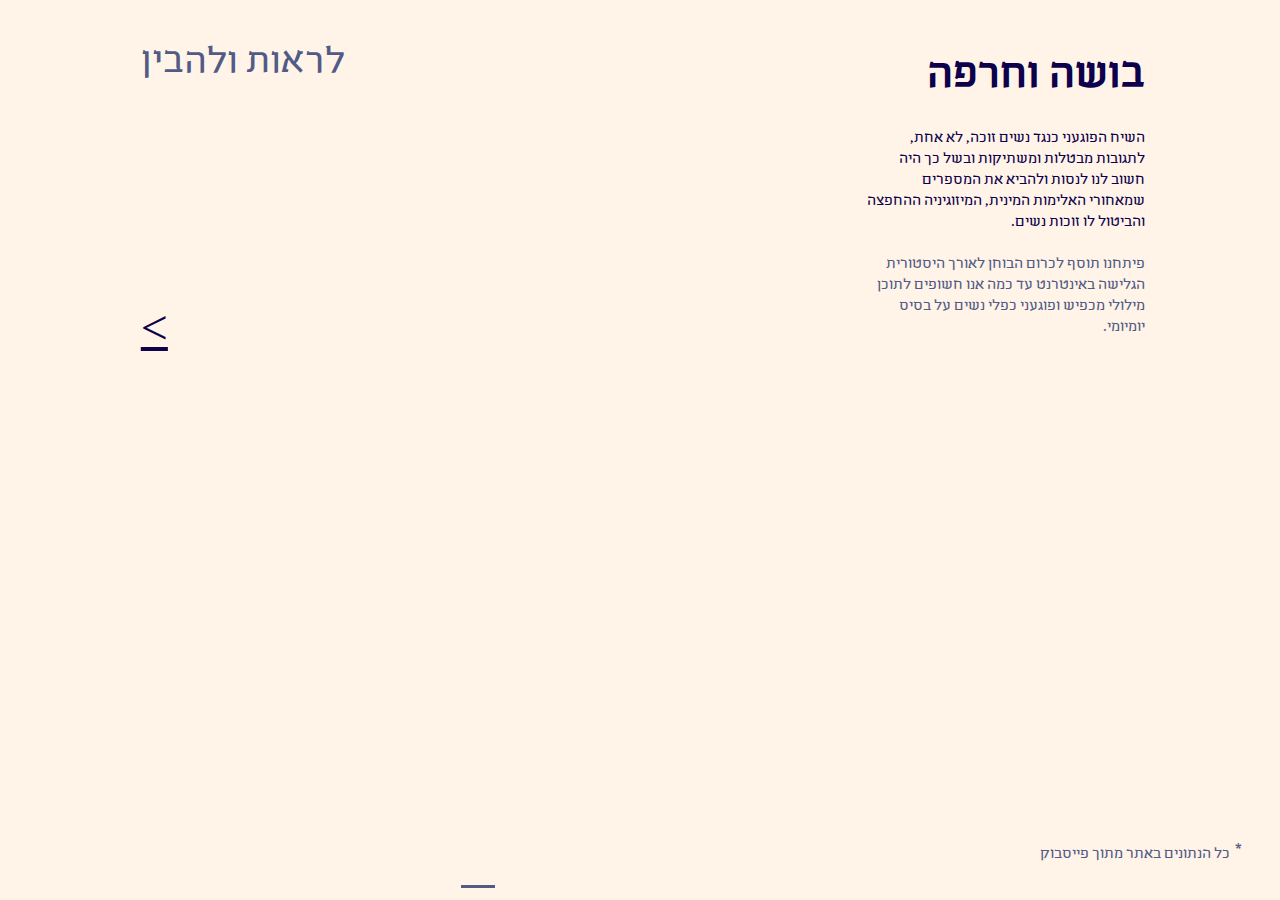
==== commit e07bf297: "css changes" ====
--- a/app/index.html
+++ b/app/index.html
@@ -2,7 +2,7 @@
 <html lang="he">
 <head>
   <meta charset="UTF-8"/>
-  <title>Wall Of Shame</title>
+  <title>Wall of Shame</title>
   <meta http-equiv="content-type" content="text/html; charset=utf-8"/>
   <meta name="viewport" content="width=device-width,initial-scale=1">
   <link rel="icon" href="favicon.png">
--- a/app/src/css/style.css
+++ b/app/src/css/style.css
@@ -84,7 +84,7 @@
 .footer_left {
     float: left;
     position: relative;
-    left: 40%;
+    left: 36%;
     width: 15%;
 }
 
@@ -92,7 +92,7 @@
     float: right;
     font-family: MEODED-SERIF_OEREGULAR;
     color: #525b86;
-    margin-right: 5%;
+    margin-right: 3%;
 }
 .footer_right p {
     margin: 0;
@@ -102,15 +102,6 @@
 .footer_right p span {
     font-size: 26px;
 }
-/*
-.gender {
-    font-size: 25px;
-    fill: #F44F2F;
-    cursor: default;
-    font-family: SABON-LT-ITALIC;
-}
-*/
-
 .tooltip {
     position: absolute;
     top: 100px;
@@ -192,12 +183,13 @@
             filter: drop-shadow( 8px 9px 0px #0D004C);
 }
 */
+
 .text {
     direction: rtl;
     width: 22%;
     position: absolute;
     top: 53px;
-    right: 143px;
+    right: 62px;
     font-family: MEODED-SERIF_OEREGULAR;
     font-size: 16px;
 }
@@ -205,6 +197,7 @@
     color: #0D004C;
     font-size: 45px;
     font-weight: bold;
+    text-decoration: none;
 }
 
 .text a:hover {
@@ -214,10 +207,20 @@
 .text p {
     color: #0D004C;
     line-height: 21px;
+    padding-top: 10%;
+}
+.text > p > a {
+    color: #0D004C !important;
+    font-size: 16px;
+    font-weight: normal;
 }
 .text p span {
     color: #525b86;
 }
+.background .text {
+    right: 135px;
+}
+
 .word {
     width: 20xp;
     text-align: center;
@@ -227,34 +230,62 @@
     top: -40px;
     right: 100px;
 }
+
 /* break the wall page */
+
 .arrowDown {
     cursor: pointer;
     font-size: 48px;
     position: relative;
-    left: 11%;
+    left: 8%;
     top: -12px;
     float: left;
 }
 .arrowDown a {
     color: #0D004C;
+    text-decoration: none;
 }
 .arrowDown a:hover {
     text-decoration: none;
     color: #F44F2F;
 }
-#grid svg {
-    position: relative;
-    top: 70px;
-}
-#grid {
-    position: relative;
-    top: 100px;
-    left: -12%;
-}
+div.row {
+    top: 0px;
+    display: block;
+    margin-bottom: 2px;
+    width: 10px;
+    margin-right: 2px;
+    background-color: teal;
+}
+section{
+    overflow: auto;
+}
+
+section.column {
+	display: block;
+    float: right;
+    width: 10px;
+    margin-right: 2px;
+    background-color: #fff;
+    overflow: auto;
+    position: relative;
+    top: 171px;
+    right: 30%;
+}
+
+.popup{
+	width: 100px;
+	height: 200px;
+	position: absolute;
+	background-color: red;
+	display: none;
+}
+
 /* ---------------------- */
 
+
 /* wall of shame page */
+
 .right {
     margin-left: 20%;
 }
@@ -264,33 +295,48 @@
     left: 6%;
     width: 15%;
 }
+
+#container {
+/*    background-color: #ffffff;*/
+    height: 450px;
+    width: 100%;
+    position: relative;
+    top: 64px;
+    float: left;
+    left: 10px;
+    padding-right: 4%;
+    padding-left: 4%;
+}
+.unit {
+    background-color: #f54f2e;
+    height: 20px;
+    width: 20px;
+    margin: 1px;
+    display: inline-block;
+    float: left
+}
+
 /* ---------------------- */
-@media screen and (min-width: 840px) and (max-width: 1080px) {
-
-}
-
-@media (min-width: 1241px) {
-    .background {
-        background-size: 86%;
-    }
-    .breakTheWall {
-       background-size: 86%;
-    }
-}
 
 @media (min-width: 1600px) {
     .container {
         width: 97% !important;
     }
 }
-@media screen and (min-width: 480px) and (max-width: 1080px) {
-    #vis {
-        width: 740px;
-        height: 400px;
-        margin-left: 0;
-        margin-right: 0;
-    }
-    #toolbar {
-        top: 250px;
-    }
-}
+@media (min-width: 1241px) {
+    .background {
+        background-size: 90%;
+    }
+    .breakTheWall {
+       background-size: 100%;
+    }
+}
+
+@media screen and (min-width: 840px) and (max-width: 1240px) {
+    .background {
+        background-size: 100%;
+    }
+    .breakTheWall {
+       background-size: 100%;
+    }
+}
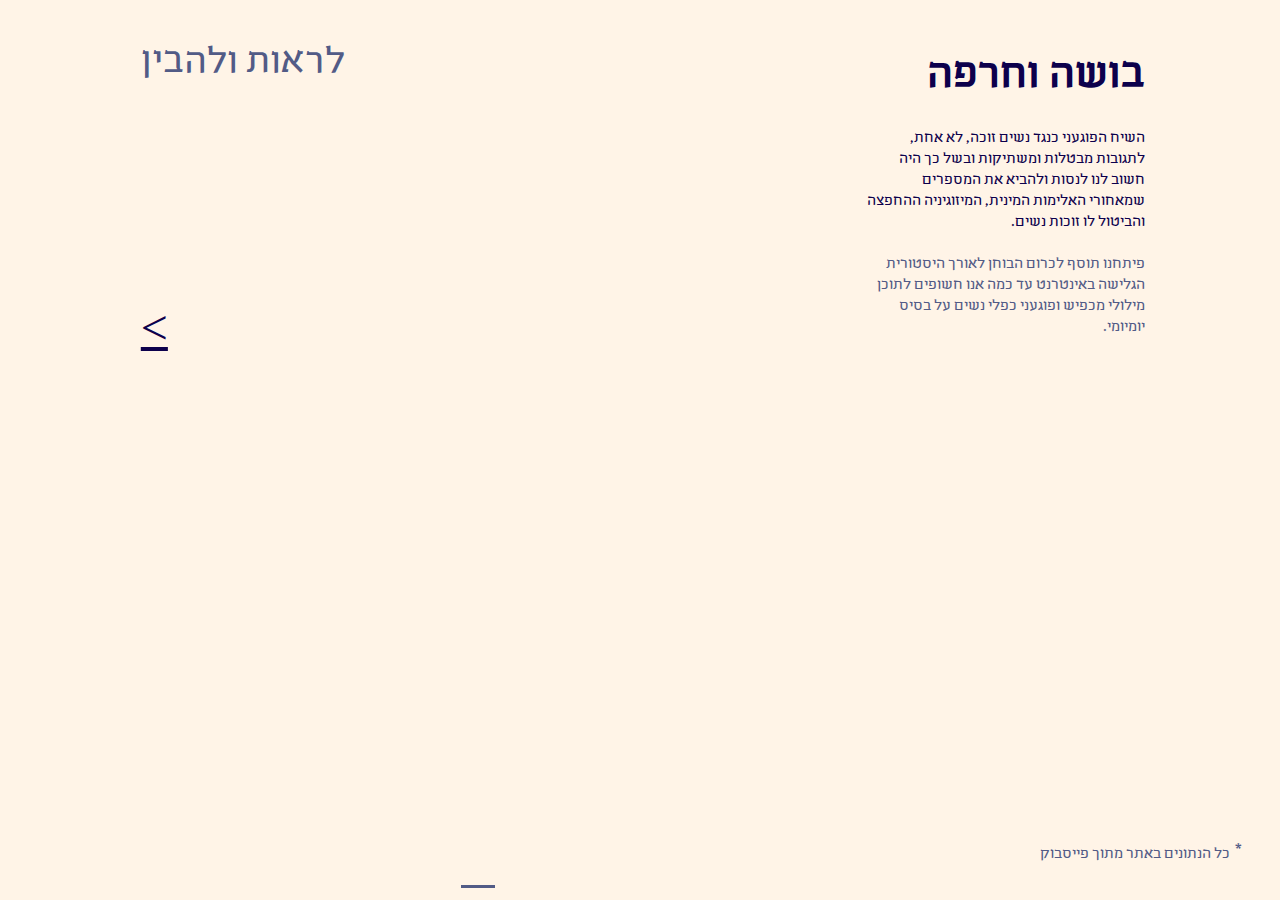
==== commit 1d28c274: "Break The Wall page complete !" ====
--- a/app/index.html
+++ b/app/index.html
@@ -21,7 +21,7 @@
             <p>השיח הפוגעני כנגד נשים זוכה, לא אחת, לתגובות מבטלות ומשתיקות ובשל כך היה חשוב לנו לנסות ולהביא את המספרים שמאחורי האלימות המינית, המיזוגיניה ההחפצה והביטול לו זוכות נשים.<br><br>
             <span>פיתחנו תוסף לכרום הבוחן לאורך היסטורית הגלישה באינטרנט עד כמה אנו חשופים לתוכן מילולי מכפיש ופוגעני כפלי נשים על בסיס יומיומי.</span></p>
         </section>
-        <div id="button1" class="arrow"><a href="breakTheWall.html">&#60;</a></div>
+        <div id="button1" class="arrow"><a href="wallOfShame.html">&#60;</a></div>
       </main>
       <footer class="footer">
         <div id="toolbar" class="container">
--- a/app/src/css/style.css
+++ b/app/src/css/style.css
@@ -249,38 +249,11 @@
     text-decoration: none;
     color: #F44F2F;
 }
-div.row {
-    top: 0px;
-    display: block;
-    margin-bottom: 2px;
-    width: 10px;
-    margin-right: 2px;
-    background-color: teal;
-}
-section{
-    overflow: auto;
-}
-
-section.column {
-	display: block;
-    float: right;
-    width: 10px;
-    margin-right: 2px;
-    background-color: #fff;
-    overflow: auto;
-    position: relative;
-    top: 171px;
-    right: 30%;
-}
-
-.popup{
-	width: 100px;
-	height: 200px;
-	position: absolute;
-	background-color: red;
-	display: none;
-}
-
+
+
+.breakTheWall footer {
+    position: fixed;
+}
 /* ---------------------- */
 
 
